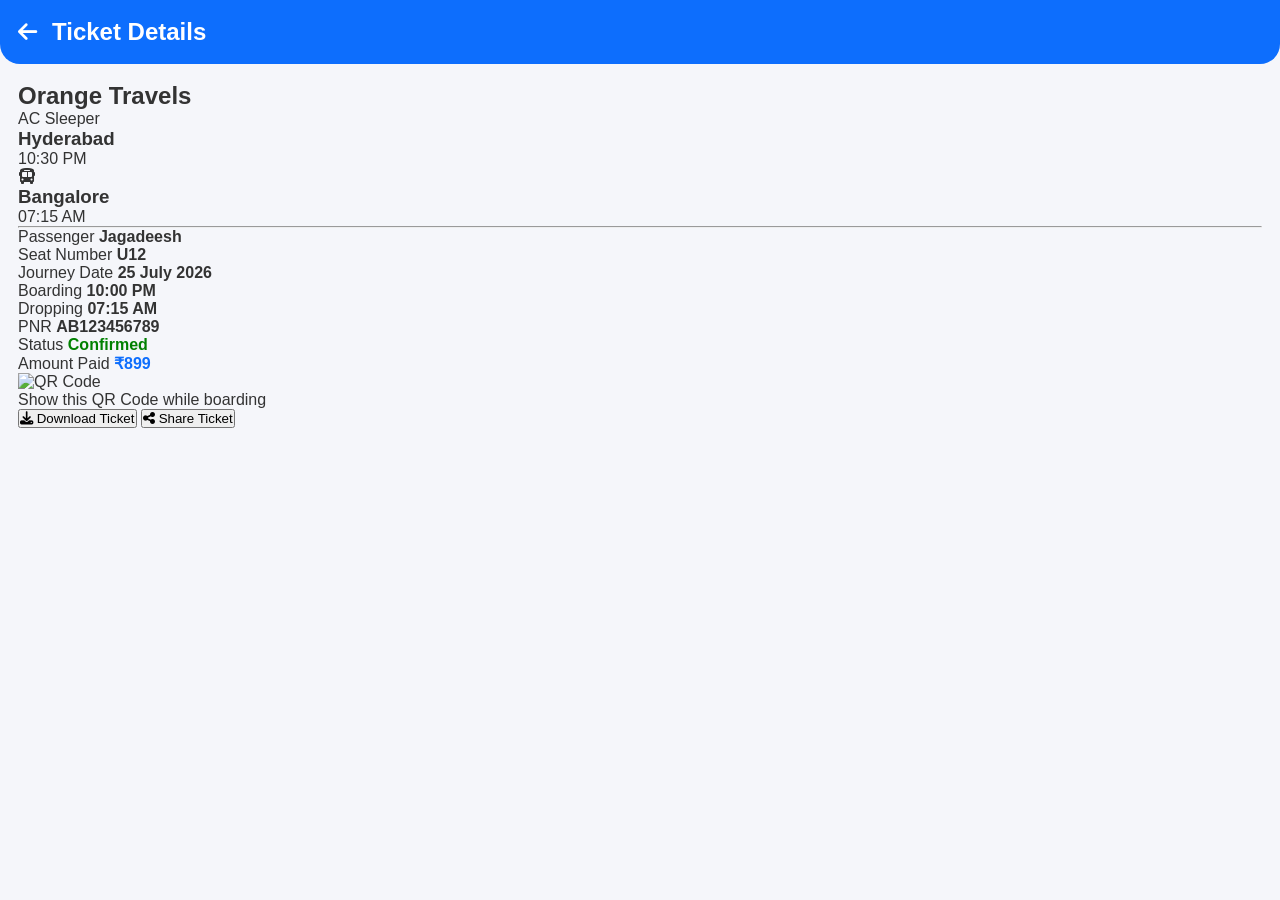
==== details.html @ 4ed7b21c "Create details.html" ====
<!DOCTYPE html>
<html lang="en">
<head>
    <meta charset="UTF-8">
    <meta name="viewport" content="width=device-width, initial-scale=1.0">
    <title>Ticket Details</title>

    <link rel="stylesheet" href="style.css">

    <link rel="stylesheet"
    href="https://cdnjs.cloudflare.com/ajax/libs/font-awesome/6.5.2/css/all.min.css">

</head>
<body>

<header>

    <div class="top-bar">

        <i class="fa-solid fa-arrow-left"
           onclick="window.location.href='index.html'"></i>

        <h2>Ticket Details</h2>

    </div>

</header>

<div class="container">

    <div class="ticket-card">

        <div class="ticket-header">
            <h2>Orange Travels</h2>
            <p>AC Sleeper</p>
        </div>

        <div class="ticket-route">

            <div>
                <h3>Hyderabad</h3>
                <p>10:30 PM</p>
            </div>

            <div class="route-icon">
                <i class="fa-solid fa-bus"></i>
            </div>

            <div>
                <h3>Bangalore</h3>
                <p>07:15 AM</p>
            </div>

        </div>

        <hr>

        <div class="detail-row">
            <span>Passenger</span>
            <b>Jagadeesh</b>
        </div>

        <div class="detail-row">
            <span>Seat Number</span>
            <b>U12</b>
        </div>

        <div class="detail-row">
            <span>Journey Date</span>
            <b>25 July 2026</b>
        </div>

        <div class="detail-row">
            <span>Boarding</span>
            <b>10:00 PM</b>
        </div>

        <div class="detail-row">
            <span>Dropping</span>
            <b>07:15 AM</b>
        </div>

        <div class="detail-row">
            <span>PNR</span>
            <b>AB123456789</b>
        </div>

        <div class="detail-row">
            <span>Status</span>
            <b style="color:green;">Confirmed</b>
        </div>

        <div class="detail-row">
            <span>Amount Paid</span>
            <b style="color:#0d6efd;">₹899</b>
        </div>

        <div class="qr-section">

            <img src="https://api.qrserver.com/v1/create-qr-code/?size=170x170&data=Ticket12345"
                 alt="QR Code">

            <p>Show this QR Code while boarding</p>

        </div>

        <div class="action-buttons">

            <button class="download-btn">
                <i class="fa-solid fa-download"></i>
                Download Ticket
            </button>

            <button class="share-btn">
                <i class="fa-solid fa-share-nodes"></i>
                Share Ticket
            </button>

        </div>

    </div>

</div>

</body>
</html>
---- style.css ----
* {
    margin: 0;
    padding: 0;
    box-sizing: border-box;
    font-family: Arial, Helvetica, sans-serif;
}

body {
    background: #f5f6fa;
    color: #333;
    min-height: 100vh;
    padding-bottom: 90px;
}

/* Header */

header {
    background: #0d6efd;
    color: white;
    padding: 18px;
    border-bottom-left-radius: 20px;
    border-bottom-right-radius: 20px;
}

.top-bar {
    display: flex;
    align-items: center;
    gap: 15px;
}

.top-bar i {
    font-size: 22px;
    cursor: pointer;
}

.top-bar h2 {
    font-size: 24px;
    font-weight: 600;
}

/* Tabs */

.tabs {
    display: flex;
    justify-content: space-around;
    margin-top: 20px;
}

.tabs button {
    background: transparent;
    color: white;
    border: none;
    font-size: 16px;
    padding-bottom: 8px;
    cursor: pointer;
}

.tabs button.active {
    border-bottom: 3px solid white;
    font-weight: bold;
}

/* Container */

.container {
    padding: 18px;
}

/* Booking Card */

.booking-card {
    background: white;
    border-radius: 18px;
    padding: 18px;
    box-shadow: 0 6px 15px rgba(0,0,0,0.08);
}

.bus-name {
    text-align: center;
}

.bus-name h3 {
    color: #0d6efd;
    font-size: 22px;
}

.bus-name span {
    color: gray;
    font-size: 14px;
}

.booking-card hr {
    margin: 18px 0;
    border: none;
    border-top: 1px solid #ddd;
}

/* Journey */

.journey {
    display: flex;
    justify-content: space-between;
    align-items: center;
}

.from,
.to {
    text-align: center;
}

.from h2,
.to h2 {
    font-size: 22px;
}

.from p,
.to p {
    color: gray;
    margin-top: 6px;
}

.line {
    color: #0d6efd;
    font-size: 24px;
}

/* Journey Info */

.date,
.seat,
.price {
    margin-top: 15px;
    font-size: 16px;
}

.price {
    font-size: 26px;
    color: green;
    font-weight: bold;
}

/* Buttons */

.buttons {
    display: flex;
    gap: 12px;
    margin-top: 20px;
}

.book-btn,
.details-btn {
    flex: 1;
    padding: 14px;
    border: none;
    border-radius: 10px;
    font-size: 16px;
    cursor: pointer;
}

.book-btn {
    background: #28a745;
    color: white;
}

.book-btn:hover {
    background: #1f8b38;
}

.details-btn {
    background: #0d6efd;
    color: white;
}

.details-btn:hover {
    background: #0056d2;
}

/* Bottom Navigation */

nav {
    position: fixed;
    bottom: 0;
    left: 0;
    width: 100%;
    background: white;
    display: flex;
    justify-content: space-around;
    padding: 14px 0;
    box-shadow: 0 -2px 12px rgba(0,0,0,0.1);
}

nav div {
    display: flex;
    flex-direction: column;
    align-items: center;
    color: gray;
    cursor: pointer;
}

nav div i {
    font-size: 20px;
    margin-bottom: 5px;
}

nav div:hover {
    color: #0d6efd;
}

/* Mobile */

@media (max-width:600px){

    .journey{
        flex-direction:column;
        gap:15px;
    }

    .buttons{
        flex-direction:column;
    }

}
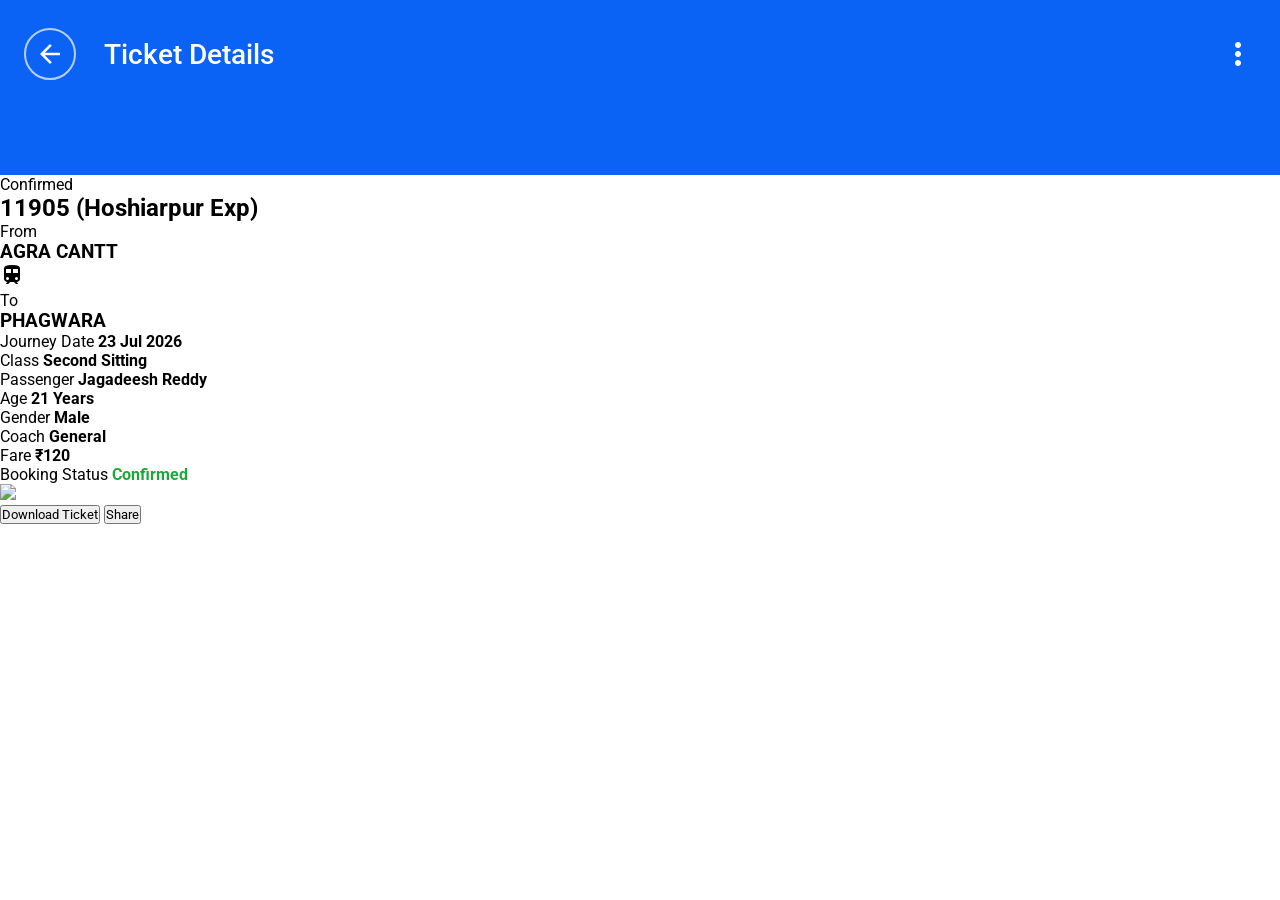
==== commit 9b8e206b: "Update details.html" ====
--- a/details.html
+++ b/details.html
@@ -1,124 +1,179 @@
 <!DOCTYPE html>
 <html lang="en">
 <head>
-    <meta charset="UTF-8">
-    <meta name="viewport" content="width=device-width, initial-scale=1.0">
-    <title>Ticket Details</title>
 
-    <link rel="stylesheet" href="style.css">
+<meta charset="UTF-8">
 
-    <link rel="stylesheet"
-    href="https://cdnjs.cloudflare.com/ajax/libs/font-awesome/6.5.2/css/all.min.css">
+<meta name="viewport"
+content="width=device-width,initial-scale=1.0">
+
+<title>Ticket Details</title>
+
+<link rel="stylesheet" href="style.css">
+
+<link href="https://fonts.googleapis.com/icon?family=Material+Icons" rel="stylesheet">
 
 </head>
+
 <body>
 
-<header>
+<header class="header">
 
-    <div class="top-bar">
+<div class="top">
 
-        <i class="fa-solid fa-arrow-left"
-           onclick="window.location.href='index.html'"></i>
+<div class="back-btn"
+onclick="window.location.href='index.html'">
 
-        <h2>Ticket Details</h2>
+<span class="material-icons">
+arrow_back
+</span>
 
-    </div>
+</div>
+
+<h1>Ticket Details</h1>
+
+<span class="material-icons menu">
+more_vert
+</span>
+
+</div>
 
 </header>
 
-<div class="container">
 
-    <div class="ticket-card">
+<div class="details-card">
 
-        <div class="ticket-header">
-            <h2>Orange Travels</h2>
-            <p>AC Sleeper</p>
-        </div>
+<div class="green-strip"></div>
 
-        <div class="ticket-route">
+<div class="status">
 
-            <div>
-                <h3>Hyderabad</h3>
-                <p>10:30 PM</p>
-            </div>
+Confirmed
 
-            <div class="route-icon">
-                <i class="fa-solid fa-bus"></i>
-            </div>
+</div>
 
-            <div>
-                <h3>Bangalore</h3>
-                <p>07:15 AM</p>
-            </div>
+<h2 class="train">
 
-        </div>
+11905 (Hoshiarpur Exp)
 
-        <hr>
+</h2>
 
-        <div class="detail-row">
-            <span>Passenger</span>
-            <b>Jagadeesh</b>
-        </div>
+<div class="route">
 
-        <div class="detail-row">
-            <span>Seat Number</span>
-            <b>U12</b>
-        </div>
+<div>
 
-        <div class="detail-row">
-            <span>Journey Date</span>
-            <b>25 July 2026</b>
-        </div>
+<p>From</p>
 
-        <div class="detail-row">
-            <span>Boarding</span>
-            <b>10:00 PM</b>
-        </div>
+<h3>AGRA CANTT</h3>
 
-        <div class="detail-row">
-            <span>Dropping</span>
-            <b>07:15 AM</b>
-        </div>
+</div>
 
-        <div class="detail-row">
-            <span>PNR</span>
-            <b>AB123456789</b>
-        </div>
+<div class="arrow">
 
-        <div class="detail-row">
-            <span>Status</span>
-            <b style="color:green;">Confirmed</b>
-        </div>
+<span class="material-icons">
 
-        <div class="detail-row">
-            <span>Amount Paid</span>
-            <b style="color:#0d6efd;">₹899</b>
-        </div>
+train
 
-        <div class="qr-section">
+</span>
 
-            <img src="https://api.qrserver.com/v1/create-qr-code/?size=170x170&data=Ticket12345"
-                 alt="QR Code">
+</div>
 
-            <p>Show this QR Code while boarding</p>
+<div>
 
-        </div>
+<p>To</p>
 
-        <div class="action-buttons">
+<h3>PHAGWARA</h3>
 
-            <button class="download-btn">
-                <i class="fa-solid fa-download"></i>
-                Download Ticket
-            </button>
+</div>
 
-            <button class="share-btn">
-                <i class="fa-solid fa-share-nodes"></i>
-                Share Ticket
-            </button>
+</div>
 
-        </div>
+<div class="detail">
 
-    </div>
+<span>Journey Date</span>
+
+<b>23 Jul 2026</b>
+
+</div>
+
+<div class="detail">
+
+<span>Class</span>
+
+<b>Second Sitting</b>
+
+</div>
+
+<div class="detail">
+
+<span>Passenger</span>
+
+<b>Jagadeesh Reddy</b>
+
+</div>
+
+<div class="detail">
+
+<span>Age</span>
+
+<b>21 Years</b>
+
+</div>
+
+<div class="detail">
+
+<span>Gender</span>
+
+<b>Male</b>
+
+</div>
+
+<div class="detail">
+
+<span>Coach</span>
+
+<b>General</b>
+
+</div>
+
+<div class="detail">
+
+<span>Fare</span>
+
+<b>₹120</b>
+
+</div>
+
+<div class="detail">
+
+<span>Booking Status</span>
+
+<b style="color:#1fa739">
+Confirmed
+</b>
+
+</div>
+
+<div class="qr">
+
+<img src="https://api.qrserver.com/v1/create-qr-code/?size=220x220&data=IRCTC">
+
+</div>
+
+<div class="btns">
+
+<button>
+
+Download Ticket
+
+</button>
+
+<button>
+
+Share
+
+</button>
+
+</div>
 
 </div>
 
--- a/style.css
+++ b/style.css
@@ -1,222 +1,460 @@
-* {
-    margin: 0;
-    padding: 0;
-    box-sizing: border-box;
-    font-family: Arial, Helvetica, sans-serif;
-}
-
-body {
-    background: #f5f6fa;
-    color: #333;
-    min-height: 100vh;
-    padding-bottom: 90px;
-}
-
-/* Header */
-
-header {
-    background: #0d6efd;
-    color: white;
-    padding: 18px;
-    border-bottom-left-radius: 20px;
-    border-bottom-right-radius: 20px;
-}
-
-.top-bar {
-    display: flex;
-    align-items: center;
-    gap: 15px;
-}
-
-.top-bar i {
-    font-size: 22px;
-    cursor: pointer;
-}
-
-.top-bar h2 {
-    font-size: 24px;
-    font-weight: 600;
-}
-
-/* Tabs */
-
-.tabs {
-    display: flex;
-    justify-content: space-around;
-    margin-top: 20px;
-}
-
-.tabs button {
-    background: transparent;
-    color: white;
-    border: none;
-    font-size: 16px;
-    padding-bottom: 8px;
-    cursor: pointer;
-}
-
-.tabs button.active {
-    border-bottom: 3px solid white;
-    font-weight: bold;
-}
-
-/* Container */
-
-.container {
-    padding: 18px;
-}
-
-/* Booking Card */
-
-.booking-card {
-    background: white;
-    border-radius: 18px;
-    padding: 18px;
-    box-shadow: 0 6px 15px rgba(0,0,0,0.08);
-}
-
-.bus-name {
-    text-align: center;
-}
-
-.bus-name h3 {
-    color: #0d6efd;
-    font-size: 22px;
-}
-
-.bus-name span {
-    color: gray;
-    font-size: 14px;
-}
-
-.booking-card hr {
-    margin: 18px 0;
-    border: none;
-    border-top: 1px solid #ddd;
-}
-
-/* Journey */
-
-.journey {
-    display: flex;
-    justify-content: space-between;
-    align-items: center;
-}
-
-.from,
-.to {
-    text-align: center;
-}
-
-.from h2,
-.to h2 {
-    font-size: 22px;
-}
-
-.from p,
-.to p {
-    color: gray;
-    margin-top: 6px;
-}
-
-.line {
-    color: #0d6efd;
-    font-size: 24px;
-}
-
-/* Journey Info */
-
-.date,
-.seat,
-.price {
-    margin-top: 15px;
-    font-size: 16px;
-}
-
-.price {
-    font-size: 26px;
-    color: green;
-    font-weight: bold;
-}
-
-/* Buttons */
-
-.buttons {
-    display: flex;
-    gap: 12px;
-    margin-top: 20px;
-}
-
-.book-btn,
-.details-btn {
-    flex: 1;
-    padding: 14px;
-    border: none;
-    border-radius: 10px;
-    font-size: 16px;
-    cursor: pointer;
-}
-
-.book-btn {
-    background: #28a745;
-    color: white;
-}
-
-.book-btn:hover {
-    background: #1f8b38;
-}
-
-.details-btn {
-    background: #0d6efd;
-    color: white;
-}
-
-.details-btn:hover {
-    background: #0056d2;
-}
-
-/* Bottom Navigation */
-
-nav {
-    position: fixed;
-    bottom: 0;
-    left: 0;
-    width: 100%;
-    background: white;
-    display: flex;
-    justify-content: space-around;
-    padding: 14px 0;
-    box-shadow: 0 -2px 12px rgba(0,0,0,0.1);
-}
-
-nav div {
-    display: flex;
-    flex-direction: column;
-    align-items: center;
-    color: gray;
-    cursor: pointer;
-}
-
-nav div i {
-    font-size: 20px;
-    margin-bottom: 5px;
-}
-
-nav div:hover {
-    color: #0d6efd;
-}
-
-/* Mobile */
-
-@media (max-width:600px){
-
-    .journey{
-        flex-direction:column;
-        gap:15px;
-    }
-
-    .buttons{
-        flex-direction:column;
-    }
-
-}
+/* ==========================
+   GOOGLE FONT
+========================== */
+
+@import url('https://fonts.googleapis.com/css2?family=Roboto:wght@300;400;500;700&display=swap');
+
+*{
+    margin:0;
+    padding:0;
+    box-sizing:border-box;
+    font-family:'Roboto',sans-serif;
+}
+
+body{
+    background:#ffffff;
+}
+
+/* ==========================
+   HEADER
+========================== */
+
+.header{
+
+    background:#0b63f6;
+
+    height:175px;
+
+    color:#fff;
+
+    padding:28px 24px;
+
+}
+
+.top{
+
+    display:flex;
+
+    align-items:center;
+
+}
+
+.back-btn{
+
+    width:52px;
+
+    height:52px;
+
+    border:2px solid rgba(255,255,255,.7);
+
+    border-radius:50%;
+
+    display:flex;
+
+    justify-content:center;
+
+    align-items:center;
+
+    cursor:pointer;
+
+}
+
+.back-btn span{
+
+    font-size:30px;
+
+}
+
+.top h1{
+
+    margin-left:28px;
+
+    font-size:28px;
+
+    font-weight:500;
+
+}
+
+.menu{
+
+    margin-left:auto;
+
+    font-size:36px!important;
+
+}
+
+/* ==========================
+   TITLE
+========================== */
+
+.title-row{
+
+    display:flex;
+
+    justify-content:center;
+
+    align-items:center;
+
+    position:relative;
+
+    margin-top:20px;
+
+}
+
+.title-row h2{
+
+    color:#d89a3f;
+
+    font-size:24px;
+
+    font-weight:600;
+
+}
+
+.refresh{
+
+    position:absolute;
+
+    right:22px;
+
+    color:#666;
+
+    font-size:32px!important;
+
+}
+
+/* ==========================
+   TICKET
+========================== */
+
+.ticket{
+
+    width:92%;
+
+    margin:22px auto;
+
+    background:#fff;
+
+    border:2px solid #31b45f;
+
+    border-radius:18px;
+
+    position:relative;
+
+    overflow:hidden;
+
+}
+
+/* ==========================
+   BADGE
+========================== */
+
+.badge{
+
+    display:inline-block;
+
+    margin:16px;
+
+    background:#efdaf9;
+
+    color:#b864dd;
+
+    padding:10px 18px;
+
+    border-radius:12px;
+
+    font-size:20px;
+
+    font-weight:600;
+
+}
+
+/* ==========================
+   ROWS
+========================== */
+
+.row{
+
+    display:flex;
+
+    justify-content:space-between;
+
+    padding:0 20px;
+
+    margin-top:16px;
+
+}
+
+.label{
+
+    color:#b5b5b5;
+
+    font-size:18px;
+
+}
+
+.row h3{
+
+    margin-top:8px;
+
+    font-size:20px;
+
+    color:#222;
+
+    font-weight:500;
+
+}
+
+.station{
+
+    margin-top:34px;
+
+    margin-bottom:20px;
+
+}
+
+.station h2{
+
+    font-size:22px;
+
+    color:#222;
+
+    font-weight:500;
+
+}
+
+.right{
+
+    text-align:right;
+
+}
+
+/* ==========================
+   DOTTED LINE
+========================== */
+
+.dotted{
+
+    margin:18px 0;
+
+    border-top:2px dashed #bde9c7;
+
+}
+
+/* ==========================
+   CUTS
+========================== */
+
+.ticket-cut{
+
+    position:absolute;
+
+    width:34px;
+
+    height:34px;
+
+    background:#fff;
+
+    border:2px solid #31b45f;
+
+    border-radius:50%;
+
+    top:58%;
+
+}
+
+.ticket-cut.left{
+
+    left:-18px;
+
+}
+
+.ticket-cut.right{
+
+    right:-18px;
+
+}
+
+/* ==========================
+   BUTTONS
+========================== */
+
+.actions{
+
+    display:flex;
+
+    justify-content:space-evenly;
+
+    align-items:center;
+
+    height:72px;
+
+}
+
+.actions button{
+
+    background:none;
+
+    border:none;
+
+    color:#0b63f6;
+
+    font-size:22px;
+
+    font-weight:500;
+
+    cursor:pointer;
+
+}
+
+.divider{
+
+    width:2px;
+
+    height:36px;
+
+    background:#d8d8d8;
+
+}
+/* ==========================
+   BOTTOM NAVIGATION
+========================== */
+
+nav{
+    position:fixed;
+    bottom:0;
+    left:0;
+    width:100%;
+    height:95px;
+    background:#dff1ff;
+    border-top:2px solid #d0d0d0;
+    display:flex;
+    justify-content:space-around;
+    align-items:center;
+    border-top-left-radius:20px;
+    border-top-right-radius:20px;
+    box-shadow:0 -2px 10px rgba(0,0,0,.12);
+}
+
+nav div{
+    width:70px;
+    height:70px;
+    display:flex;
+    flex-direction:column;
+    justify-content:center;
+    align-items:center;
+    color:#7c7c7c;
+    cursor:pointer;
+}
+
+nav div span{
+    font-size:30px !important;
+}
+
+nav div p{
+    font-size:16px;
+    margin-top:5px;
+}
+
+nav .active{
+    background:#fff;
+    border-radius:15px;
+    box-shadow:0 2px 8px rgba(0,0,0,.1);
+}
+
+nav .active span,
+nav .active p{
+    color:#1565ff;
+}
+
+/* ==========================
+   BUTTON EFFECTS
+========================== */
+
+.book-btn:hover,
+.view-btn:hover{
+    color:#003cc8;
+}
+
+.book-btn:active,
+.view-btn:active{
+    transform:scale(.97);
+}
+
+/* ==========================
+   TICKET SHADOW
+========================== */
+
+.ticket{
+    box-shadow:0 3px 12px rgba(0,0,0,.08);
+}
+
+/* ==========================
+   MOBILE RESPONSIVE
+========================== */
+
+@media(max-width:480px){
+
+.header{
+    height:150px;
+    padding:20px;
+}
+
+.top h1{
+    font-size:22px;
+    margin-left:18px;
+}
+
+.back-btn{
+    width:45px;
+    height:45px;
+}
+
+.title-row h2{
+    font-size:20px;
+}
+
+.badge{
+    font-size:16px;
+    padding:8px 15px;
+}
+
+.label{
+    font-size:15px;
+}
+
+.row h3{
+    font-size:17px;
+}
+
+.station h2{
+    font-size:18px;
+}
+
+.actions button{
+    font-size:18px;
+}
+
+.ticket-cut{
+    width:28px;
+    height:28px;
+}
+
+nav{
+    height:85px;
+}
+
+nav div{
+    width:60px;
+    height:60px;
+}
+
+nav div span{
+    font-size:26px !important;
+}
+
+nav div p{
+    font-size:13px;
+}
+
+}
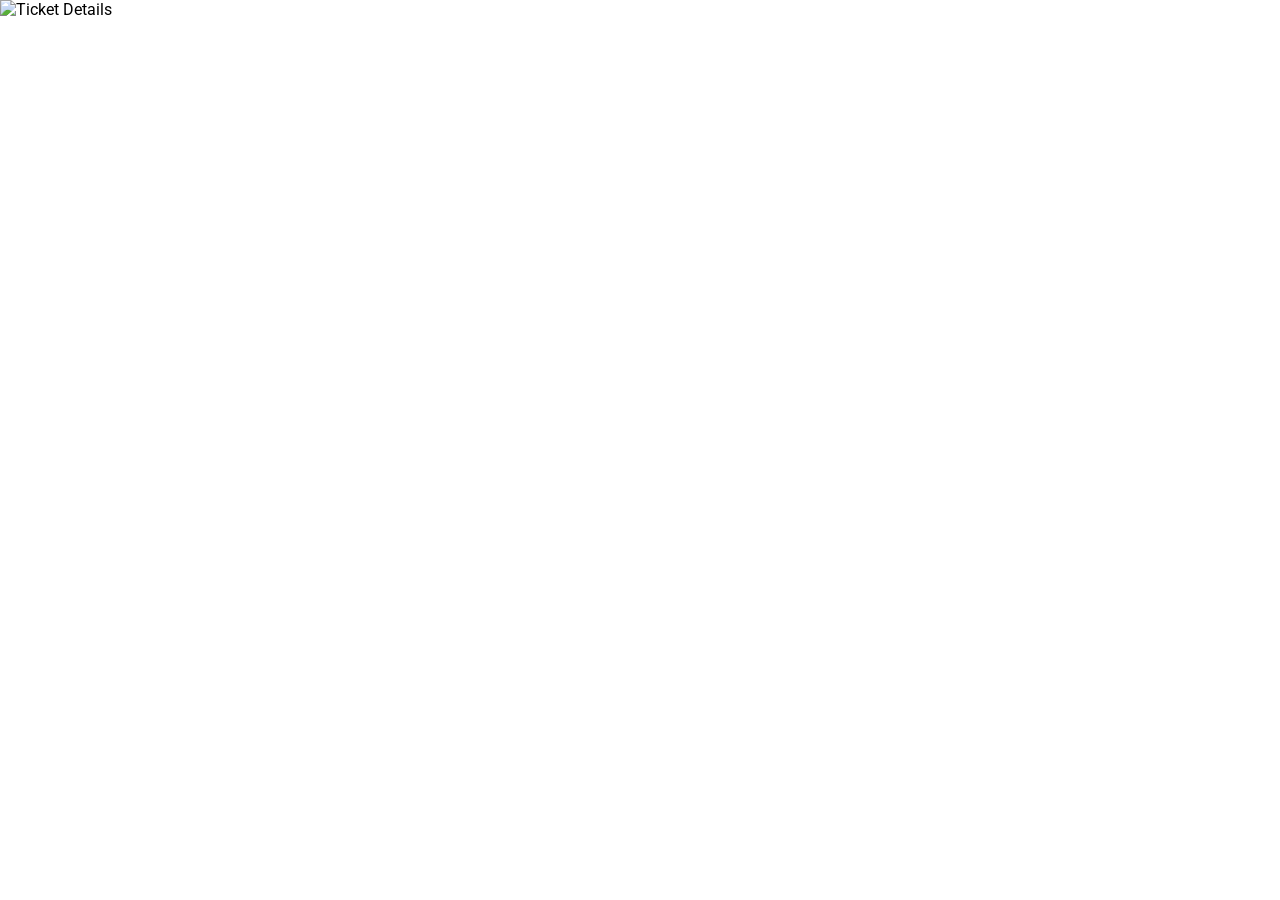
==== commit 39018ef2: "Update details.html" ====
--- a/details.html
+++ b/details.html
@@ -1,181 +1,19 @@
 <!DOCTYPE html>
 <html lang="en">
 <head>
+    <meta charset="UTF-8">
+    <meta name="viewport" content="width=device-width, initial-scale=1.0">
+    <title>Ticket Details</title>
 
-<meta charset="UTF-8">
-
-<meta name="viewport"
-content="width=device-width,initial-scale=1.0">
-
-<title>Ticket Details</title>
-
-<link rel="stylesheet" href="style.css">
-
-<link href="https://fonts.googleapis.com/icon?family=Material+Icons" rel="stylesheet">
-
+    <link rel="stylesheet" href="style.css">
 </head>
 
-<body>
+<body class="ticket-image-page">
 
-<header class="header">
-
-<div class="top">
-
-<div class="back-btn"
-onclick="window.location.href='index.html'">
-
-<span class="material-icons">
-arrow_back
-</span>
-
-</div>
-
-<h1>Ticket Details</h1>
-
-<span class="material-icons menu">
-more_vert
-</span>
-
-</div>
-
-</header>
-
-
-<div class="details-card">
-
-<div class="green-strip"></div>
-
-<div class="status">
-
-Confirmed
-
-</div>
-
-<h2 class="train">
-
-11905 (Hoshiarpur Exp)
-
-</h2>
-
-<div class="route">
-
-<div>
-
-<p>From</p>
-
-<h3>AGRA CANTT</h3>
-
-</div>
-
-<div class="arrow">
-
-<span class="material-icons">
-
-train
-
-</span>
-
-</div>
-
-<div>
-
-<p>To</p>
-
-<h3>PHAGWARA</h3>
-
-</div>
-
-</div>
-
-<div class="detail">
-
-<span>Journey Date</span>
-
-<b>23 Jul 2026</b>
-
-</div>
-
-<div class="detail">
-
-<span>Class</span>
-
-<b>Second Sitting</b>
-
-</div>
-
-<div class="detail">
-
-<span>Passenger</span>
-
-<b>Jagadeesh Reddy</b>
-
-</div>
-
-<div class="detail">
-
-<span>Age</span>
-
-<b>21 Years</b>
-
-</div>
-
-<div class="detail">
-
-<span>Gender</span>
-
-<b>Male</b>
-
-</div>
-
-<div class="detail">
-
-<span>Coach</span>
-
-<b>General</b>
-
-</div>
-
-<div class="detail">
-
-<span>Fare</span>
-
-<b>₹120</b>
-
-</div>
-
-<div class="detail">
-
-<span>Booking Status</span>
-
-<b style="color:#1fa739">
-Confirmed
-</b>
-
-</div>
-
-<div class="qr">
-
-<img src="https://api.qrserver.com/v1/create-qr-code/?size=220x220&data=IRCTC">
-
-</div>
-
-<div class="btns">
-
-<button>
-
-Download Ticket
-
-</button>
-
-<button>
-
-Share
-
-</button>
-
-</div>
-
-</div>
+    <img
+        src="ticket-details.jpg"
+        class="ticket-image"
+        alt="Ticket Details">
 
 </body>
 </html>
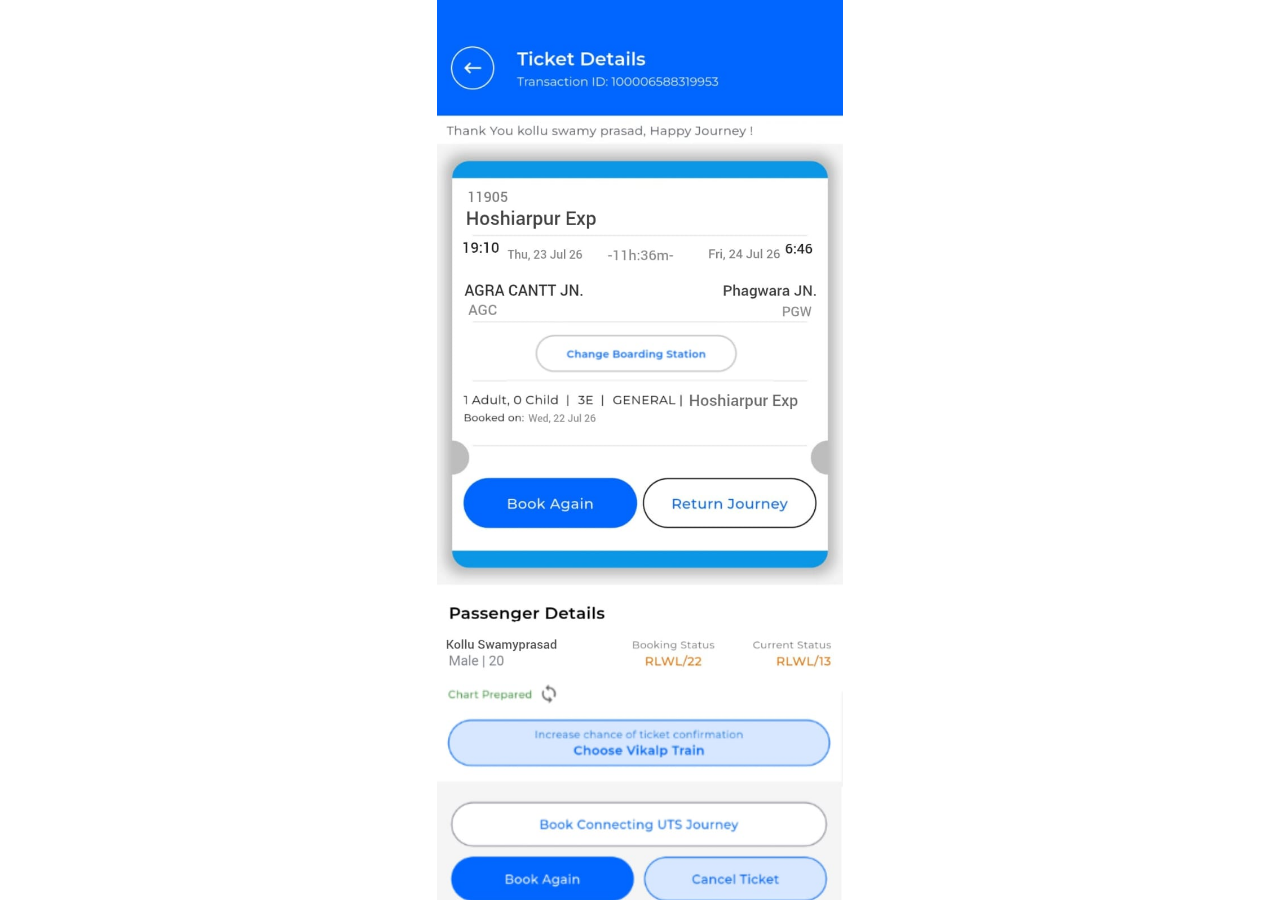
==== commit 4dff75e4: "Update details.html" ====
--- a/details.html
+++ b/details.html
@@ -5,15 +5,31 @@
     <meta name="viewport" content="width=device-width, initial-scale=1.0">
     <title>Ticket Details</title>
 
-    <link rel="stylesheet" href="style.css">
+    <style>
+        *{
+            margin:0;
+            padding:0;
+            box-sizing:border-box;
+        }
+
+        html,body{
+            width:100%;
+            height:100%;
+            background:#fff;
+        }
+
+        img{
+            width:100%;
+            height:100%;
+            object-fit:contain;
+            display:block;
+        }
+    </style>
 </head>
 
-<body class="ticket-image-page">
+<body>
 
-    <img
-        src="ticket-details.jpg"
-        class="ticket-image"
-        alt="Ticket Details">
+<img src="fullticket.jpg" alt="Ticket Details">
 
 </body>
 </html>
